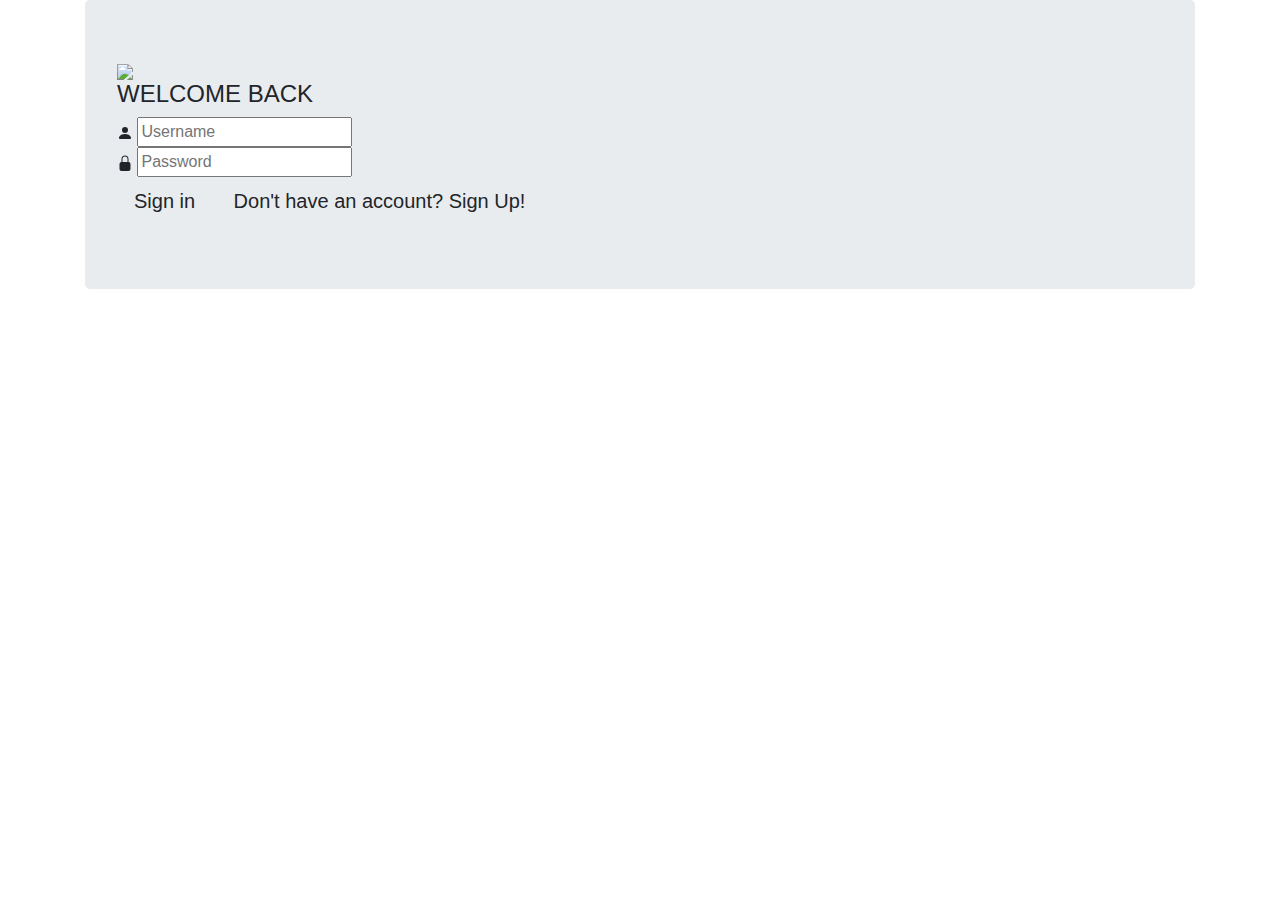
==== index.html @ 6a1b6084 "Update index.html" ====
<html>
<head>
	<meta charset="UTF-8">
        <meta http-equiv="X-UA-Compatible" content="IE=edge">
        <meta name="viewport" content="width = device-width, initial-scale=1">
	<title>COP 4331 LAMP Stack Demo</title>
       <link rel="stylesheet" type="text/css" href="https://stackpath.bootstrapcdn.com/bootstrap/4.5.2/css/bootstrap.min.css">
	<script type="text/javascript" src="js/md5.js"></script>
	<script type="text/javascript" src="js/code.js"></script>
    <link href="css/login_styles.css" rel="stylesheet">	
</head>
<body>
	<div class="bg"></div>
	<div class="container" id="container">
	<div class="jumbotron">
<img src="images/blue.jpg">
<div id="loginDiv">
	<h4>WELCOME BACK</h4>
	<div class="textbox">

<svg width="1em" height="1em" viewBox="0 0 16 16" class="bi bi-person-fill" fill="currentColor" xmlns="http://www.w3.org/2000/svg">
  <path fill-rule="evenodd" d="M3 14s-1 0-1-1 1-4 6-4 6 3 6 4-1 1-1 1H3zm5-6a3 3 0 1 0 0-6 3 3 0 0 0 0 6z"/>
</svg>
	<input type="text" placeholder="Username" id="loginName" /><br />
</div>
        <div class="textbox">
<svg width="1em" height="1em" viewBox="0 0 16 16" class="bi bi-lock-fill" fill="currentColor" xmlns="http://www.w3.org/2000/svg">
  <path d="M2.5 9a2 2 0 0 1 2-2h7a2 2 0 0 1 2 2v5a2 2 0 0 1-2 2h-7a2 2 0 0 1-2-2V9z"/>
  <path fill-rule="evenodd" d="M4.5 4a3.5 3.5 0 1 1 7 0v3h-1V4a2.5 2.5 0 0 0-5 0v3h-1V4z"/>
</svg>
	<input type="password" placeholder="Password" id="loginPassword"/><br />
</div>
	<button type="button" id="loginButton" class="btn btn-default btn-lg" onclick="doLogin();"> Sign in</button>
	<button type="button" id="signUpButton" class="btn btn-default btn-lg"> Don't have an account? Sign Up! </button>
	<script type="text/javascript">
		document.getElementById("signUpButton").onclick = function() 
		{
			location.href = "https://cop4331-group11.team/createAccount.html"; 
		};
	</script>
	<span id="loginResult"></span>
</div>
</div>
</div>





<script src="https://code.jquery.com/jquery-3.5.1.slim.min.js" integrity="sha384-DfXdz2htPH0lsSSs5nCTpuj/zy4C+OGpamoFVy38MVBnE+IbbVYUew+OrCXaRkfj" crossorigin="anonymous"></script>
<script src="https://cdn.jsdelivr.net/npm/popper.js@1.16.1/dist/umd/popper.min.js" integrity="sha384-9/reFTGAW83EW2RDu2S0VKaIzap3H66lZH81PoYlFhbGU+6BZp6G7niu735Sk7lN" crossorigin="anonymous"></script>
</body>
</html>
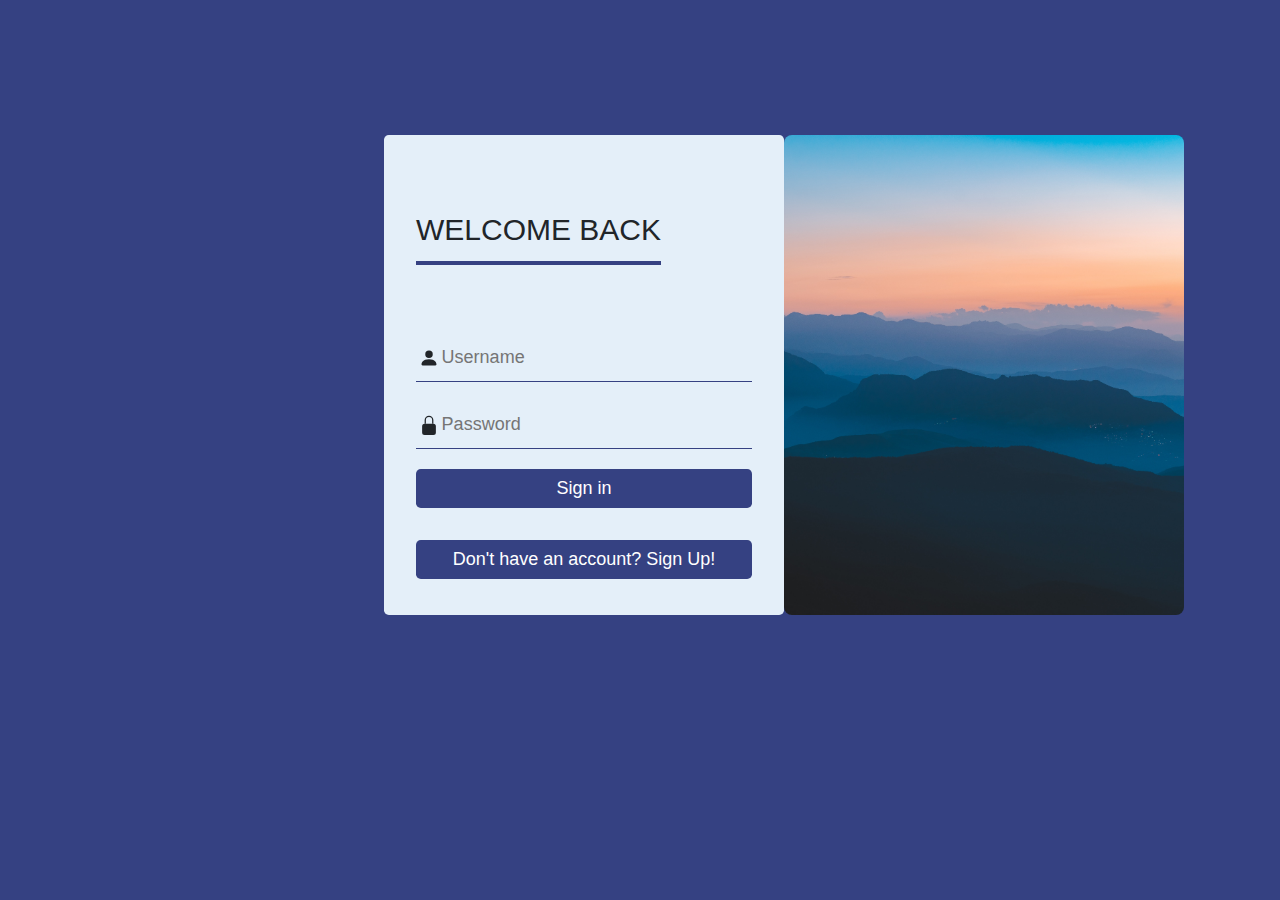
==== commit 8952c418: "Add .gitignore, add images, modify js to point to dashboard.html" ====
--- a/index.html
+++ b/index.html
@@ -39,7 +39,7 @@
 			location.href = "https://cop4331-group11.team/createAccount.html"; 
 		};
 	</script>
-	<span id="loginResult"></span>
+	<span style="font-weight:bold" id="loginResult"></span>
 </div>
 </div>
 </div>
--- a/css/login_styles.css
+++ b/css/login_styles.css
@@ -0,0 +1,74 @@
+
+.btn{
+	width:100%;
+	background-color: #354182;
+	color: white;
+        padding: 5px;
+	font-size:18px;
+	cursor:pointer;
+	margin: 12px 0;
+        margin-top:20px;
+    }
+.btn:hover {
+ 	background-color: #1C255F;
+ 	color: white;
+	box-shadow: 0 12px 16px 0 rgba(0,0,0,0.24), 0 17px 50px 0 rgba(0,0,0,0.19);
+
+}
+
+.jumbotron{
+	width:400px;
+    height: 480px;
+	position:absolute;
+	top:15%;
+	left:30%;
+	background-color: #E4EFF9;
+	margin: 0 auto;	
+
+}
+
+img{
+	border-radius:8px;
+	width: 400px;
+	position: absolute;
+	height: 480px;
+	top:0%;
+	left:100%;
+}
+.textbox{
+	width:100%;
+	overflow: hidden;
+	font-size:20px;
+	padding: 8px 0;
+	border-bottom:1px solid #354182;
+}
+
+.jumbotron h4{
+	float:left;
+	font-size:30px;
+	border-bottom:4px solid #354182;
+	margin-bottom:50px;
+	padding:13px 0
+}
+
+.textbox input{
+	border: none;
+	outline: none;
+	background: none;
+	color: #354182;
+	font-size: 18px;
+	width: 90%;
+	float:right;
+	margin:0 10px;
+}
+
+.textbox svg{
+	width: 26px;
+	float:left;
+	text-align: center;
+	position: relative;
+	top:25px;
+}
+body{
+	background-color: #354182;
+}
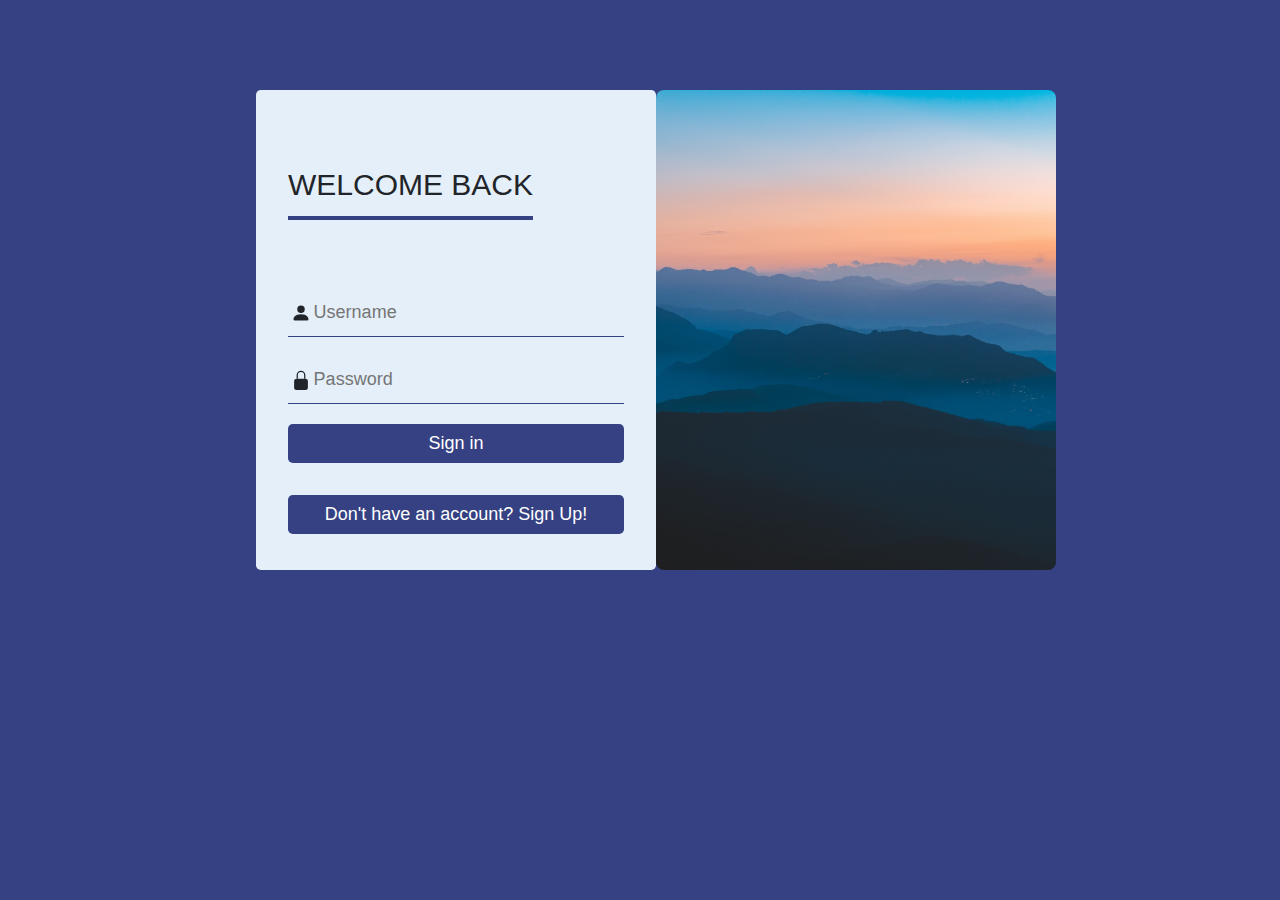
==== commit acef7f19: "Update index.html" ====
--- a/index.html
+++ b/index.html
@@ -47,7 +47,6 @@
 
 
 
-
 <script src="https://code.jquery.com/jquery-3.5.1.slim.min.js" integrity="sha384-DfXdz2htPH0lsSSs5nCTpuj/zy4C+OGpamoFVy38MVBnE+IbbVYUew+OrCXaRkfj" crossorigin="anonymous"></script>
 <script src="https://cdn.jsdelivr.net/npm/popper.js@1.16.1/dist/umd/popper.min.js" integrity="sha384-9/reFTGAW83EW2RDu2S0VKaIzap3H66lZH81PoYlFhbGU+6BZp6G7niu735Sk7lN" crossorigin="anonymous"></script>
 </body>
--- a/css/login_styles.css
+++ b/css/login_styles.css
@@ -18,10 +18,10 @@
 
 .jumbotron{
 	width:400px;
-    height: 480px;
+	height: 480px;
 	position:absolute;
-	top:15%;
-	left:30%;
+	top:10%;
+	left:20%;
 	background-color: #E4EFF9;
 	margin: 0 auto;	
 
@@ -34,7 +34,8 @@
 	height: 480px;
 	top:0%;
 	left:100%;
-}
+	}
+
 .textbox{
 	width:100%;
 	overflow: hidden;
